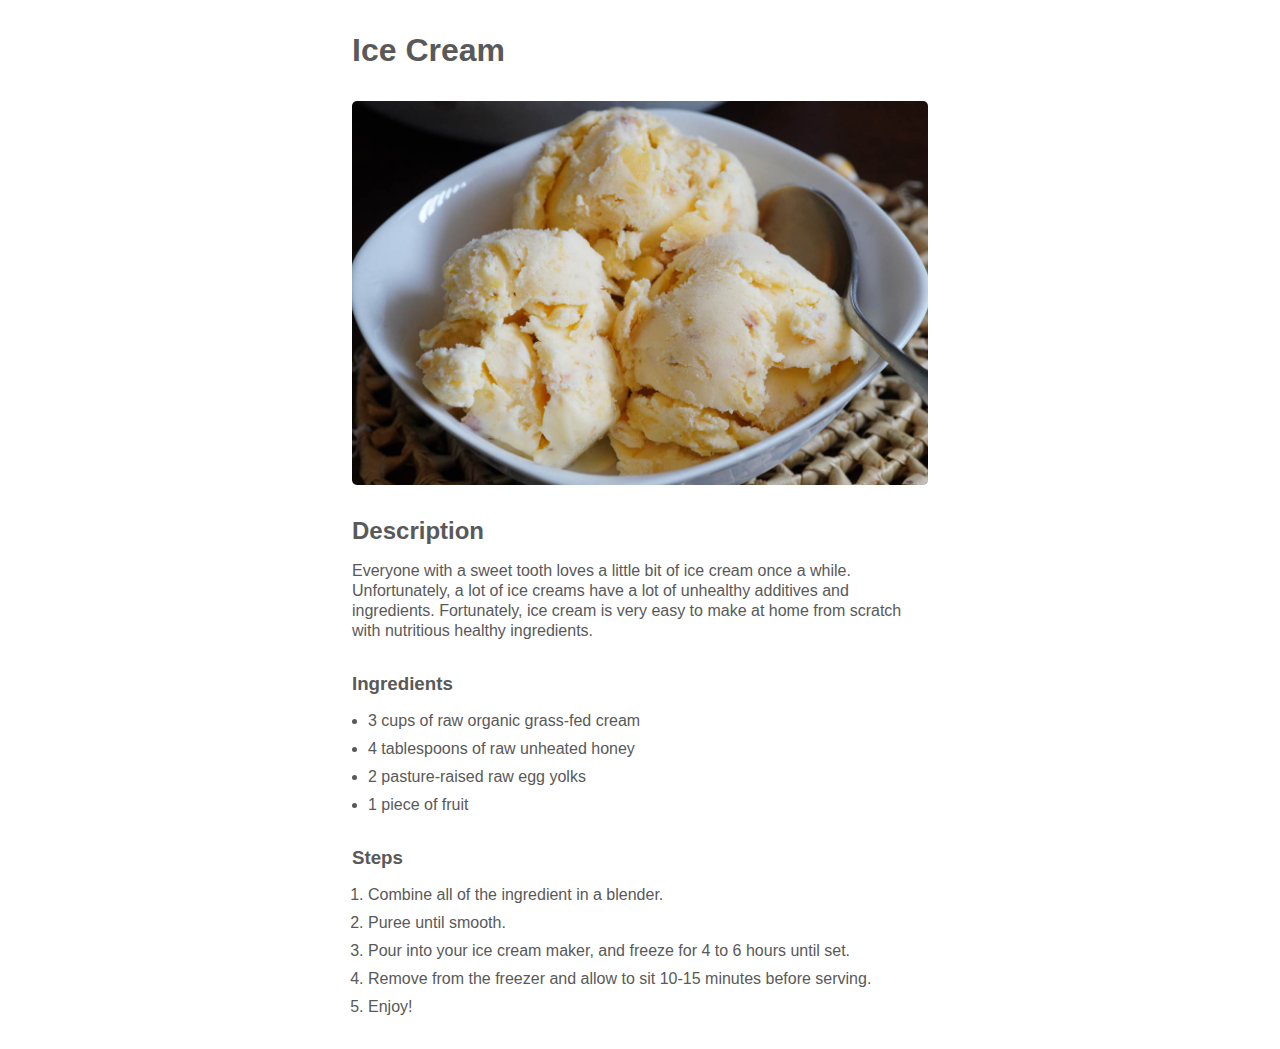
==== recipes/ice-cream.html @ 0492ebc9 "Create recipes" ====
<!DOCTYPE html>
<html lang="en">
<head>
    <meta charset="UTF-8">
    <meta http-equiv="X-UA-Compatible" content="IE=edge">
    <meta name="viewport" content="width=device-width, initial-scale=1.0">
    <title>Ice Cream Recipe</title>
    <link rel="stylesheet" href="style/ice-cream.css">
</head>
<body>
    <div class="page-container">
        <h1 class="page-heading">Ice Cream</h1>
        <figure>
            <img src="images/ice-cream.jpg" alt="Ice Cream">
        </figure>
        <section class="description">
            <h2 class="section-heading">Description</h2>
            <p>Everyone with a sweet tooth loves a little bit of ice cream once a while. Unfortunately, a lot of ice creams have a lot of unhealthy additives and ingredients.
            Fortunately, ice cream is very easy to make at home from scratch with nutritious healthy ingredients.</p>
        </section>
        <section class="ingredients">
            <h3 class="section-heading">Ingredients</h3>
            <ul>
                <li>3 cups of raw organic grass-fed cream</li>
                <li>4 tablespoons of raw unheated honey</li>
                <li>2 pasture-raised raw egg yolks</li>
                <li>1 piece of fruit</li>
            </ul>
        </section>
        <section class="steps">
            <h3 class="section-heading">Steps</h3>
            <ol>
                <li>Combine all of the ingredient in a blender.</li>
                <li>Puree until smooth.</li>
                <li>Pour into your ice cream maker, and freeze for 4 to 6 hours until set.</li>
                <li>Remove from the freezer and allow to sit 10-15 minutes before serving.</li>
                <li>Enjoy!</li>
            </ol>
        </section>
    </div>
</body>
</html>
---- recipes/style/ice-cream.css ----
html {
    font-family: Helvetica, Helvetica sans-serif;
    font-size: 100%;
    box-sizing: border-box;
}

*,
::before,
::after {
    box-sizing: inherit;
    padding: 0;
    margin: 0;
}

body {
    font-size: 1rem;
    color: #595959;
    width: 100%;
    margin: 0 auto;
}

a {
    text-decoration: none;
    color: inherit;
    cursor: pointer;
    transition: all 0.2s ease-in-out;
}

a:hover {
    text-decoration: underline;
}

.page-container {
    display: flex;
    flex-flow: column wrap;
    justify-content: flex-start;
    align-items: stretch;
    gap: 2rem;
    min-height: 100vh;
    width: 50%;
    padding: 2rem;
    margin: 0 auto;
}

figure{
    display: flex;
    width: auto;
    height: auto;
    overflow: hidden;
    border-radius: 5px;
}

img {
    width: 100%;
    height: 100%;
    object-fit: cover;
    object-position: center;
}

section {
    display: flex;
    flex-flow: column wrap;
    justify-content: flex-start;
    align-items: stretch;
    text-align: left;
    gap: 1rem;
}

section > p {
    line-height: 1.25rem;
}

section ul,
section ol {
    margin-left: 1rem;
    line-height: 1.25rem;
}

section li:not(:last-of-type) {
    margin-bottom: 0.5rem;
}

@media (max-width: 1001px) {
    .page-container {
        width: 75%;
        gap: 1rem;
    }
}

@media (max-width: 601px) {
    .page-container {
        width: 100%;
        padding: 1rem 1rem 2rem;
    }
}
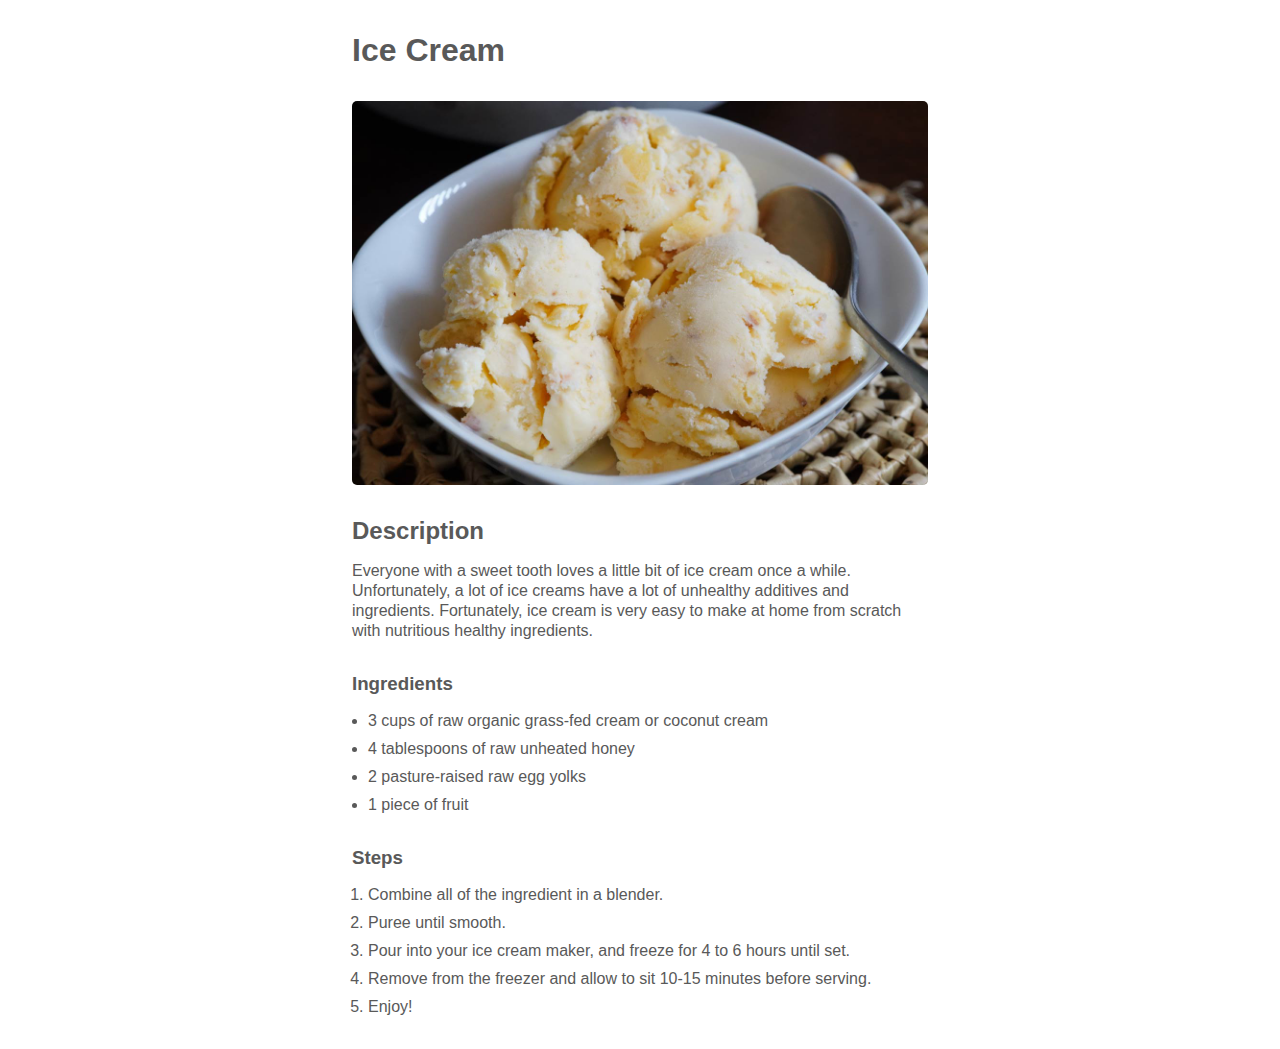
==== commit ade73e01: "Update ice cream recipe list" ====
--- a/recipes/ice-cream.html
+++ b/recipes/ice-cream.html
@@ -21,7 +21,7 @@
         <section class="ingredients">
             <h3 class="section-heading">Ingredients</h3>
             <ul>
-                <li>3 cups of raw organic grass-fed cream</li>
+                <li>3 cups of raw organic grass-fed cream or coconut cream</li>
                 <li>4 tablespoons of raw unheated honey</li>
                 <li>2 pasture-raised raw egg yolks</li>
                 <li>1 piece of fruit</li>
